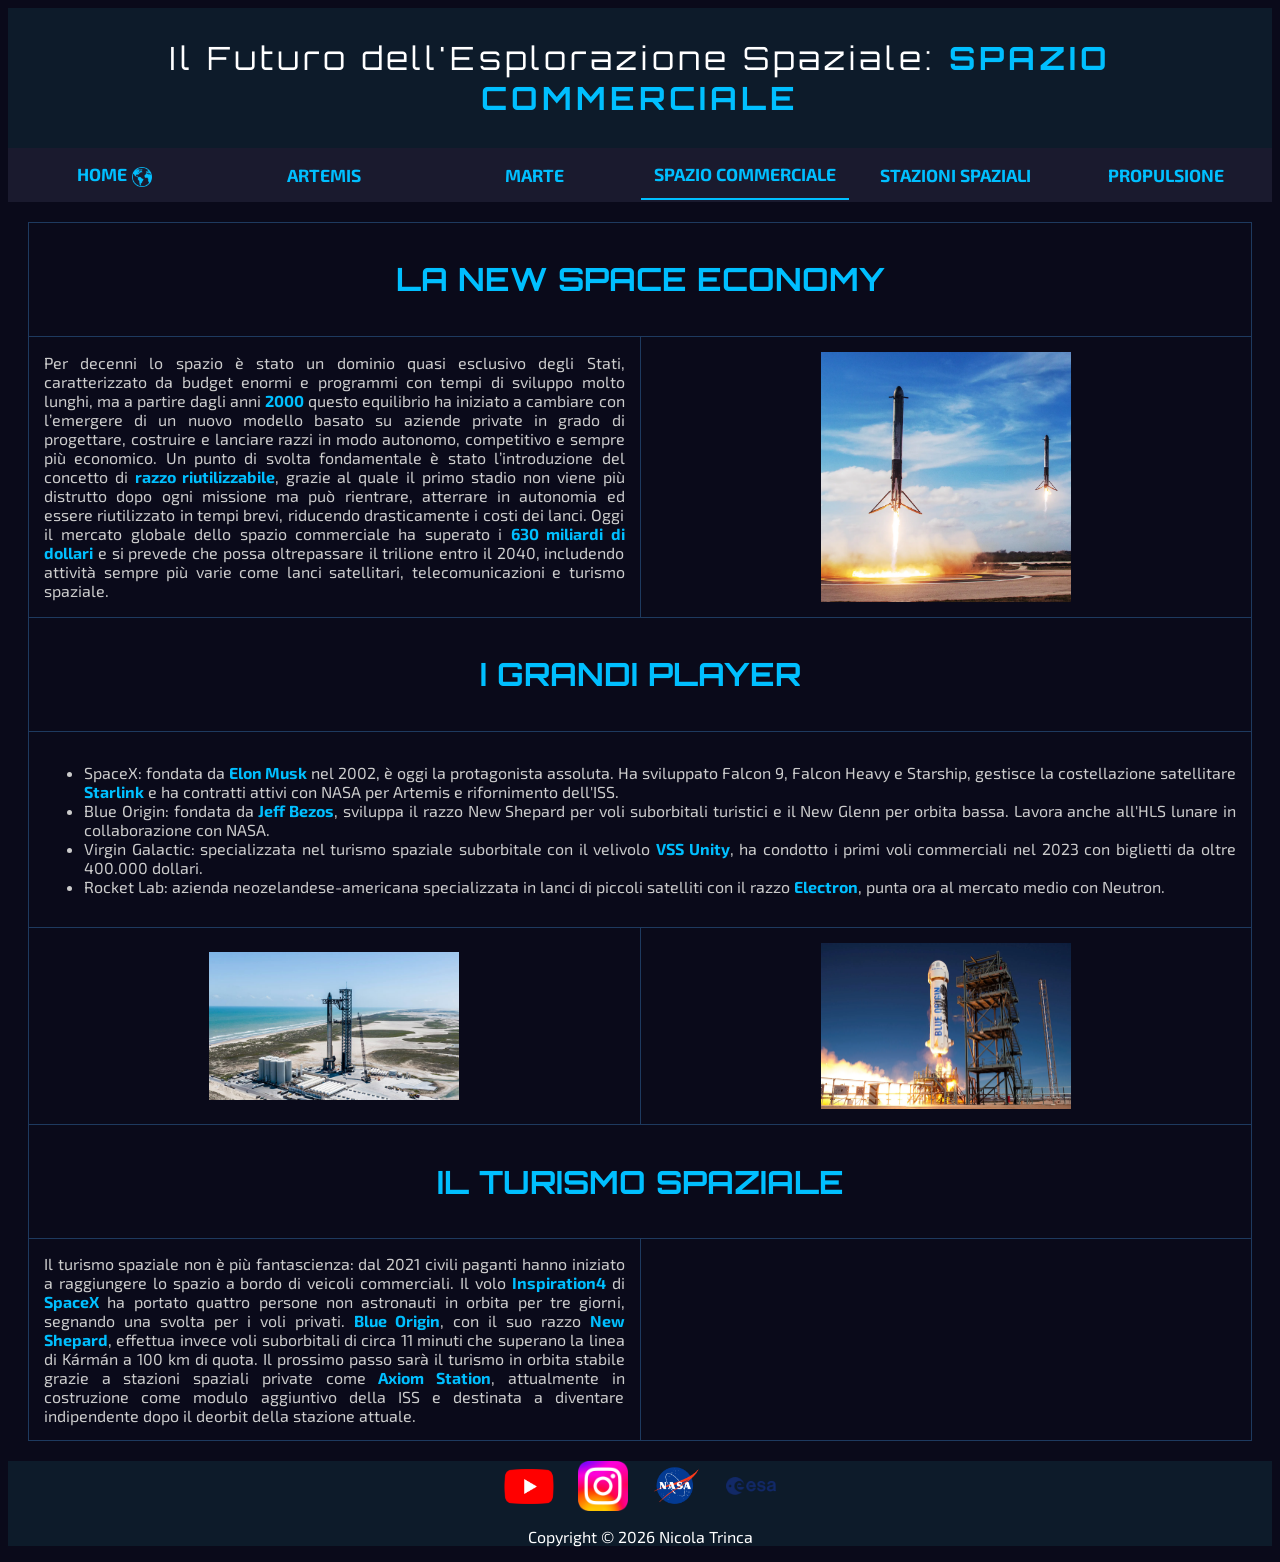
==== spaziocommerciale.html @ 87c4076d "Add files via upload" ====
<!DOCTYPE HTML>
<html>
<head>
    <link rel="icon" href="IMMAGINI/44386.png">
    <title>SPAZIO - Lo Spazio Commerciale</title>
    <link rel="stylesheet" href="fogliostile.css">
    <link rel="preconnect" href="https://fonts.googleapis.com">
    <link rel="preconnect" href="https://fonts.gstatic.com" crossorigin>
    <link href="https://fonts.googleapis.com/css2?family=Orbitron:wght@400..900&display=swap" rel="stylesheet">
    <link rel="preconnect" href="https://fonts.googleapis.com">
    <link rel="preconnect" href="https://fonts.gstatic.com" crossorigin>
    <link href="https://fonts.googleapis.com/css2?family=Exo+2:ital,wght@0,100..900;1,100..900&family=Orbitron:wght@400..900&display=swap" rel="stylesheet">
</head>
<body>
    <div id="header">Il Futuro dell'Esplorazione Spaziale: <span>SPAZIO COMMERCIALE</span></div>
    <table id="menu">
        <tr>
                <td><a href="index.html">HOME<img src="IMMAGINI/home_logo_azzurro.png" style="margin-left: 5px;" width="20" alt="logo home"></a></td>
            <td><a href="artemis.html">ARTEMIS</a></td>
            <td><a href="marte.html">MARTE</a></td>
            <td style="border-bottom: 2px solid #00bfff;"><a href="spaziocommerciale.html">SPAZIO COMMERCIALE</a></td>
            <td><a href="stazione.html">STAZIONI SPAZIALI</a></td>
            <td><a href="propulsione.html">PROPULSIONE</a></td>
        </tr>
    </table>
    <div id="margineBody">
        <table>
            <tr>
                <td colspan="2"><h1>LA NEW SPACE ECONOMY</h1></td>
            </tr>
            <tr>
                <td class="metà">
                    <div class="testo">
                        Per decenni lo spazio è stato un dominio quasi esclusivo degli Stati, caratterizzato da budget enormi e programmi con tempi di sviluppo molto lunghi, ma a partire dagli anni <span>2000</span> questo equilibrio ha iniziato a cambiare con l’emergere di un nuovo modello basato su aziende private in grado di progettare, costruire e lanciare razzi in modo autonomo, competitivo e sempre più economico. Un punto di svolta fondamentale è stato l’introduzione del concetto di <span>razzo riutilizzabile</span>, grazie al quale il primo stadio non viene più distrutto dopo ogni missione ma può rientrare, atterrare in autonomia ed essere riutilizzato in tempi brevi, riducendo drasticamente i costi dei lanci. Oggi il mercato globale dello spazio commerciale ha superato i <span>630 miliardi di dollari</span> e si prevede che possa oltrepassare il trilione entro il 2040, includendo attività sempre più varie come lanci satellitari, telecomunicazioni e turismo spaziale.
                    </div>
                </td>
                <td><img alt="falcon 9 in fase di atterraggio" src="IMMAGINI/spacexrocketreturn.webp" class="img-space"></td>
            </tr>
            <tr>
                <td colspan="2"><h1>I GRANDI PLAYER</h1></td>
            </tr>
            <tr>
                <td colspan="2">
                    <div class="testo">
                        <ul> <li>SpaceX: fondata da <span>Elon Musk</span> nel 2002, è oggi la protagonista assoluta. Ha sviluppato Falcon 9, Falcon Heavy e Starship, gestisce la costellazione satellitare <span>Starlink</span> e ha contratti attivi con NASA per Artemis e rifornimento dell'ISS.</li> <li>Blue Origin: fondata da <span>Jeff Bezos</span>, sviluppa il razzo New Shepard per voli suborbitali turistici e il New Glenn per orbita bassa. Lavora anche all'HLS lunare in collaborazione con NASA.</li> <li>Virgin Galactic: specializzata nel turismo spaziale suborbitale con il velivolo <span>VSS Unity</span>, ha condotto i primi voli commerciali nel 2023 con biglietti da oltre 400.000 dollari.</li> <li>Rocket Lab: azienda neozelandese-americana specializzata in lanci di piccoli satelliti con il razzo <span>Electron</span>, punta ora al mercato medio con Neutron.</li> </ul>
                    </div>
                </td>
            </tr>
            <tr>
                <td class="metà"><img alt="Starship sulla rampa di Boca Chica" class="img-space" src="IMMAGINI/20230906-Starship-Full-Stack.jpg"></td>
                <td><img class="img-space" alt="new shepard launch" src="IMMAGINI/Blue_Origin_New_Shepard_launch.0.webp"></td>
            </tr>
            <tr>
                <td colspan="2"><h1>IL TURISMO SPAZIALE</h1></td>
            </tr>
            <tr>
                <td class="metà">
                    <div class="testo">
                        Il turismo spaziale non è più fantascienza: dal 2021 civili paganti hanno iniziato a raggiungere lo spazio a bordo di veicoli commerciali. Il volo <span>Inspiration4</span> di <span>SpaceX</span> ha portato quattro persone non astronauti in orbita per tre giorni, segnando una svolta per i voli privati. <span>Blue Origin</span>, con il suo razzo <span>New Shepard</span>, effettua invece voli suborbitali di circa 11 minuti che superano la linea di Kármán a 100 km di quota. Il prossimo passo sarà il turismo in orbita stabile grazie a stazioni spaziali private come <span>Axiom Station</span>, attualmente in costruzione come modulo aggiuntivo della ISS e destinata a diventare indipendente dopo il deorbit della stazione attuale.
                    </div>
                </td>
                <td ><iframe allow="accelerometer; autoplay; clipboard-write; encrypted-media; gyroscope; picture-in-picture; web-share" allowfullscreen src="https://www.youtube.com/embed/3pv01sSq44w"></iframe></td>
            </tr>
        </table>
    </div>
    <div id="footer">
        <a href="https://www.youtube.com/@NASA" target="_blank"><img alt="youtube logo" class="imgFooter" src="IMMAGINI/Youtube_logo.png"></a>
        <a href="https://www.instagram.com/nasa/" target="_blank"><img alt="instagram logo" class="imgFooter" src="IMMAGINI/Instagram_logo_2022.svg.png"></a>
        <a href="https://www.nasa.gov" target="_blank"><img class="imgFooter" alt="nasa logo" src="IMMAGINI/NASA_logo.svg.png"></a>
        <a href="https://www.esa.int" target="_blank"><img class="imgFooter" alt="esa logo" src="IMMAGINI/20220611065647!ESA_logo.svg.png"></a>
        <br>
        <p>Copyright © 2026 Nicola Trinca</p>
    </div>
</body>
</html>
---- fogliostile.css ----
.img-space {
    width: 250px;
    height: auto;
    display: block;
    margin-top: 0;
    margin-bottom: 0;
    margin-right: auto;
    margin-left: auto;
}
iframe {
    display: block;
    margin: auto;
    border: none;
}
.metà {
    width: 50%;
}
#margineBody {
    padding: 20px;
}
#margineBody table {
    width: 100%;
    border-collapse: collapse;
}
#margineBody td {
    padding: 15px;
    border: 1px solid #1e3a5f;
    vertical-align: middle;
}
span {
    font-weight: bold;
    color: #00bfff;
}
body {
    background-color: #0a0a1a;
    font-family: 'Exo 2', sans-serif;
}
#header {
    background-color: #0d1b2a;
    color: white;
    text-align: center;
    padding-top: 30px;
    padding-bottom: 30px;
    font-size: 2em;
    letter-spacing: 4px;
    font-family: 'Orbitron', sans-serif;
}
#menu {
    background-color: #1a1a2e;
    width: 100%;
    table-layout: fixed;
}
#menu td {
    text-align: center;
    padding-left: 0;
    padding-right: 0;
    vertical-align: middle;
}
#menu img {
    vertical-align: middle;
}
#menu a {
    color: #00bfff;
    text-decoration: none;
    font-weight: bold;
    font-size: 1.1em;
    display: block;
    padding: 12px 0;
}
#menu a:hover {
    color: white;
    background-color: #2a2a4e;
}
h1 {
    color: #00bfff;
    font-family: 'Orbitron', sans-serif;
    text-align: center;
}
.testo {
    color: #cccccc;
    text-align: justify;
}
#footer {
    background-color: #0d1b2a;
    color: white;
    text-align: center;
}
.imgFooter {
    width: 50px;
    vertical-align: middle;
    margin-right: 10px;
    margin-left: 10px;
}
#tabellaStazioni {
    width: 100%;
    border-collapse: collapse;
    margin-top: 20px;
    font-family: 'Exo 2', sans-serif;
}
#tabellaStazioni th {
    background-color: #1a1a2e;
    color: #00bfff;
    padding: 12px;
    text-align: center;
    font-family: 'Orbitron', sans-serif;
    font-size: 0.85em;
    letter-spacing: 2px;
    border: 1px solid #1e3a5f;
}
#tabellaStazioni td {
    color: #cccccc;
    padding: 12px;
    text-align: center;
    border: 1px solid #1e3a5f;
}
#tabellaStazioni tr:hover td {
    background-color: #0d1b2a;
}
.didascalia {
    color: #00bfff;
    font-family: 'Orbitron', sans-serif;
    font-size: 0.7em;
    letter-spacing: 1px;
    text-align: center;
}
.box-img {
    width: 100%;
    text-align: center;
    padding-top: 10px;
    padding-bottom: 10px;
}
.area-img {
    height: 200px;
    text-align: center;
    display: block;
}
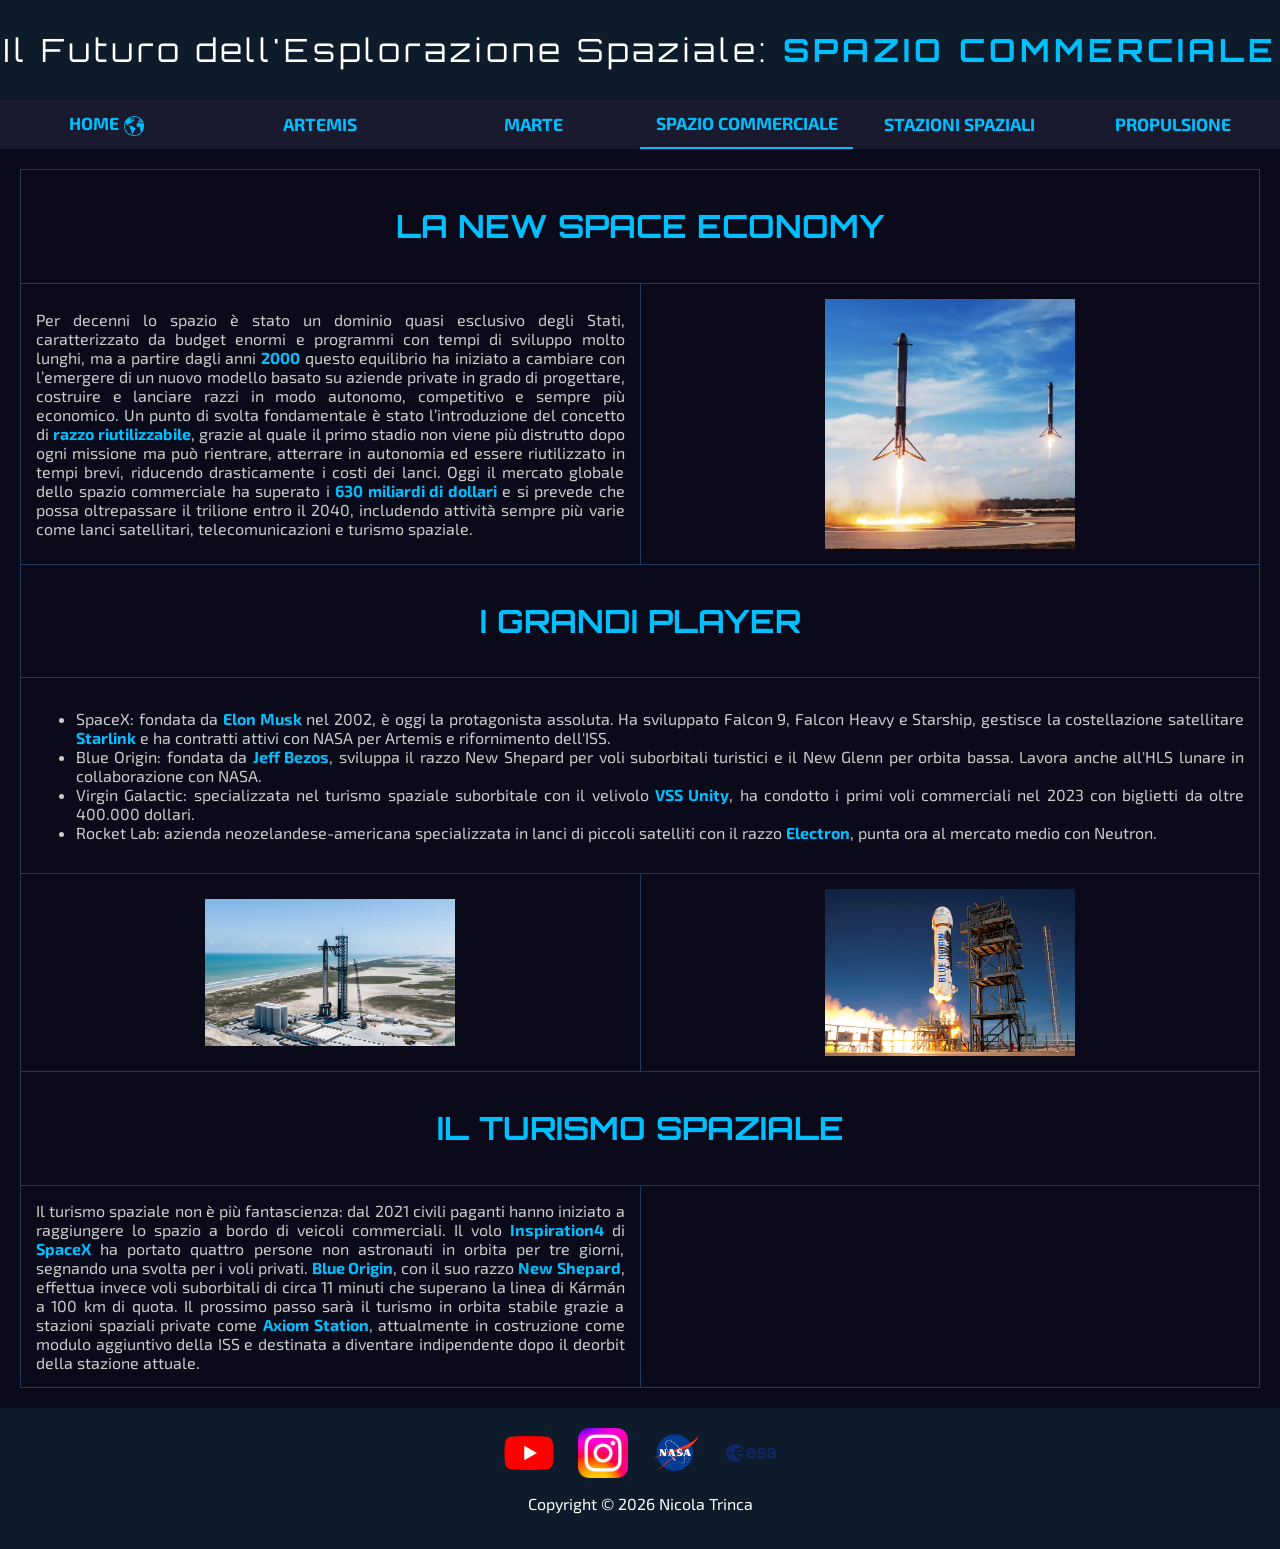
==== commit 617c24bf: "Add files via upload" ====
--- a/spaziocommerciale.html
+++ b/spaziocommerciale.html
@@ -59,7 +59,7 @@
                         Il turismo spaziale non è più fantascienza: dal 2021 civili paganti hanno iniziato a raggiungere lo spazio a bordo di veicoli commerciali. Il volo <span>Inspiration4</span> di <span>SpaceX</span> ha portato quattro persone non astronauti in orbita per tre giorni, segnando una svolta per i voli privati. <span>Blue Origin</span>, con il suo razzo <span>New Shepard</span>, effettua invece voli suborbitali di circa 11 minuti che superano la linea di Kármán a 100 km di quota. Il prossimo passo sarà il turismo in orbita stabile grazie a stazioni spaziali private come <span>Axiom Station</span>, attualmente in costruzione come modulo aggiuntivo della ISS e destinata a diventare indipendente dopo il deorbit della stazione attuale.
                     </div>
                 </td>
-                <td ><iframe allow="accelerometer; autoplay; clipboard-write; encrypted-media; gyroscope; picture-in-picture; web-share" allowfullscreen src="https://www.youtube.com/embed/3pv01sSq44w"></iframe></td>
+                <td ><iframe title="inspiration 4launch di spacex"allow="accelerometer; autoplay; clipboard-write; encrypted-media; gyroscope; picture-in-picture; web-share" allowfullscreen src="https://www.youtube.com/embed/3pv01sSq44w"></iframe></td>
             </tr>
         </table>
     </div>
--- a/fogliostile.css
+++ b/fogliostile.css
@@ -34,6 +34,8 @@
 body {
     background-color: #0a0a1a;
     font-family: 'Exo 2', sans-serif;
+    margin: 0;
+    padding: 0;
 }
 #header {
     background-color: #0d1b2a;
@@ -49,11 +51,11 @@
     background-color: #1a1a2e;
     width: 100%;
     table-layout: fixed;
+    border-collapse: collapse;
 }
 #menu td {
     text-align: center;
-    padding-left: 0;
-    padding-right: 0;
+    padding: 0;
     vertical-align: middle;
 }
 #menu img {
@@ -84,6 +86,7 @@
     background-color: #0d1b2a;
     color: white;
     text-align: center;
+    padding: 20px;;
 }
 .imgFooter {
     width: 50px;
@@ -94,7 +97,6 @@
 #tabellaStazioni {
     width: 100%;
     border-collapse: collapse;
-    margin-top: 20px;
     font-family: 'Exo 2', sans-serif;
 }
 #tabellaStazioni th {
@@ -130,7 +132,6 @@
     padding-bottom: 10px;
 }
 .area-img {
-    height: 200px;
-    text-align: center;
+    height: 195px;
     display: block;
 }
